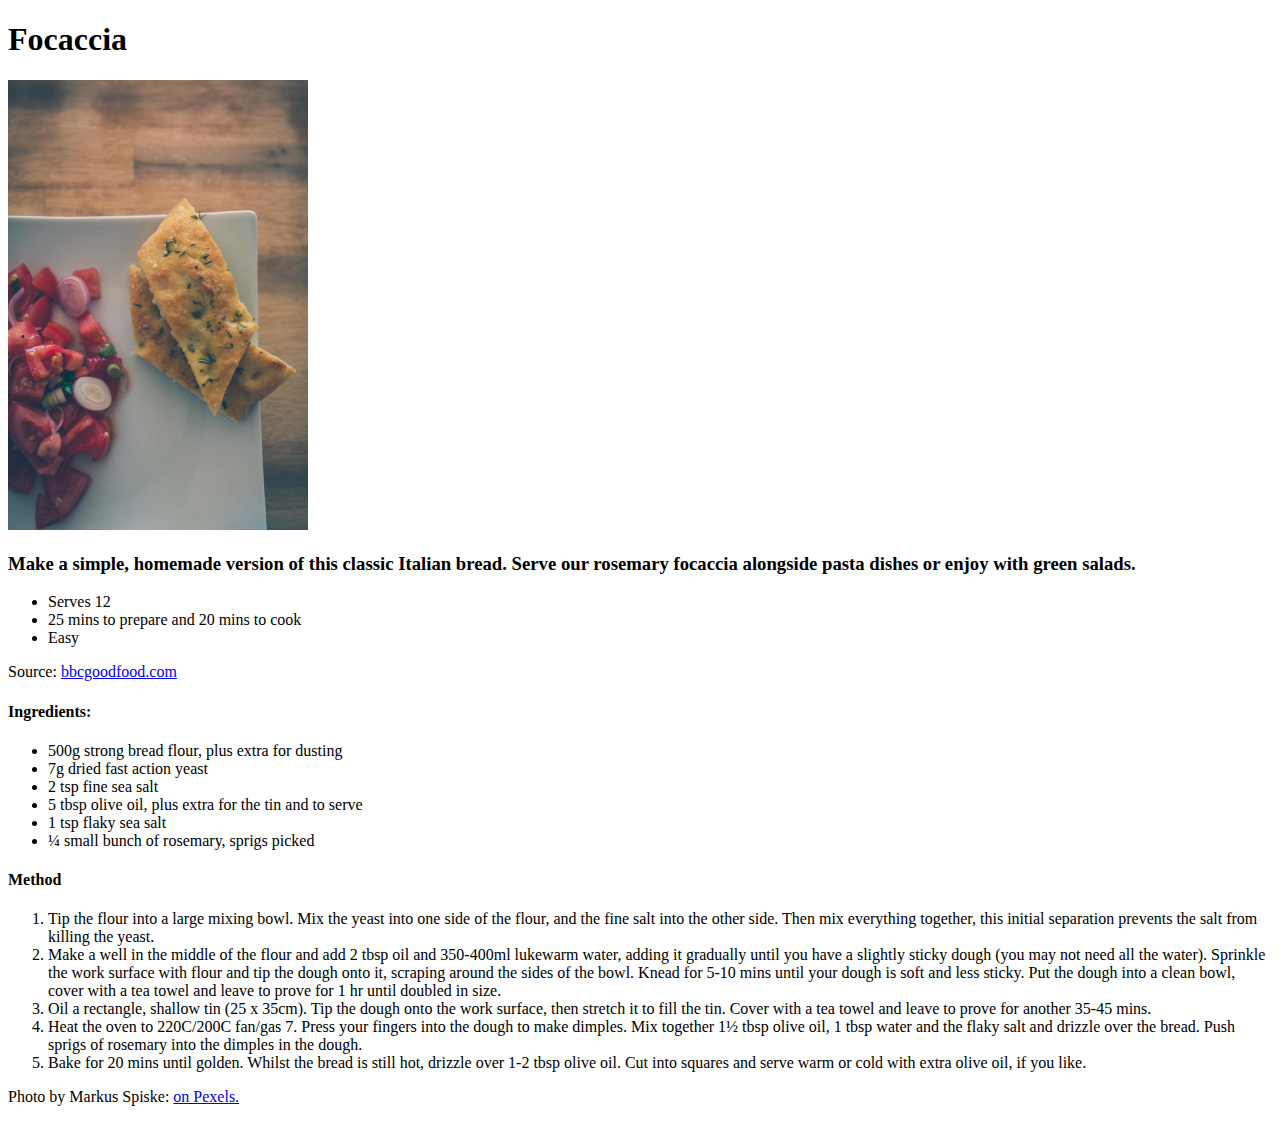
==== recipes/focaccia.html @ 7fc999e2 "Commiting the exercise first edition." ====
<!DOCTYPE html>
<html lang="en">
<head>
    <meta charset="UTF-8">
    <meta name="viewport" content="width=device-width, initial-scale=1.0">
    <title>Focaccia</title>
</head>
<body>
    <article class="recipe">
        <header id="title">
            <h1>Focaccia</h1>
            <img src="../images/pexels-markus-spiske-95217.jpg" alt="tasty focaccia" width="300px">
            <h3>
                Make a simple, homemade version of this classic Italian bread. Serve our rosemary focaccia alongside pasta dishes or enjoy with green salads.
            </h3>
            <div class="dish-informations">
                <ul>
                    <li>Serves 12</li>
                    <li>25 mins to prepare and 20 mins to cook</li>
                    <li>Easy</li>
                </ul>
            </div>
            <p> Source: <a href="https://www.bbcgoodfood.com/recipes/focaccia" target="_blank" rel="noopener noreferrer">bbcgoodfood.com</a></p>
        </header>
        <section id="ingredients">
            <h4>Ingredients:</h4>
            <ul>
                <li>500g strong bread flour, plus extra for dusting</li>
                <li>7g dried fast action yeast</li>
                <li>2 tsp fine sea salt</li>
                <li>5 tbsp olive oil, plus extra for the tin and to serve</li>
                <li>1 tsp flaky sea salt</li>
                <li>¼ small bunch of rosemary, sprigs picked</li>
            </ul>
        </section>
        <section id="method">
            <h4>Method</h4>
                <ol>
                    <li>
                        Tip the flour into a large mixing bowl. Mix the yeast into one side of the flour, and the fine salt into the other side. Then mix everything together, this initial separation prevents the salt from killing the yeast.
                    </li>
                    <li>
                        Make a well in the middle of the flour and add 2 tbsp oil and 350-400ml lukewarm water, adding it gradually until you have a slightly sticky dough (you may not need all the water). Sprinkle the work surface with flour and tip the dough onto it, scraping around the sides of the bowl. Knead for 5-10 mins until your dough is soft and less sticky. Put the dough into a clean bowl, cover with a tea towel and leave to prove for 1 hr until doubled in size.
                    </li>
                    <li>
                        Oil a rectangle, shallow tin (25 x 35cm). Tip the dough onto the work surface, then stretch it to fill the tin. Cover with a tea towel and leave to prove for another 35-45 mins.
                    </li>
                    <li>
                        Heat the oven to 220C/200C fan/gas 7. Press your fingers into the dough to make dimples. Mix together 1½ tbsp olive oil, 1 tbsp water and the flaky salt and drizzle over the bread. Push sprigs of rosemary into the dimples in the dough.
                    </li>
                    <li>
                        Bake for 20 mins until golden. Whilst the bread is still hot, drizzle over 1-2 tbsp olive oil. Cut into squares and serve warm or cold with extra olive oil, if you like.
                    </li>
                </ol>
         </section>
    </article>

    <footer>
        <p>Photo by Markus Spiske: <a href="https://www.pexels.com/photo/sliced-pizza-on-white-ceramic-plate-95217/" target="_blank" rel="noopener noreferrer">on Pexels.</a></p>
    </footer>

</body>
</html>
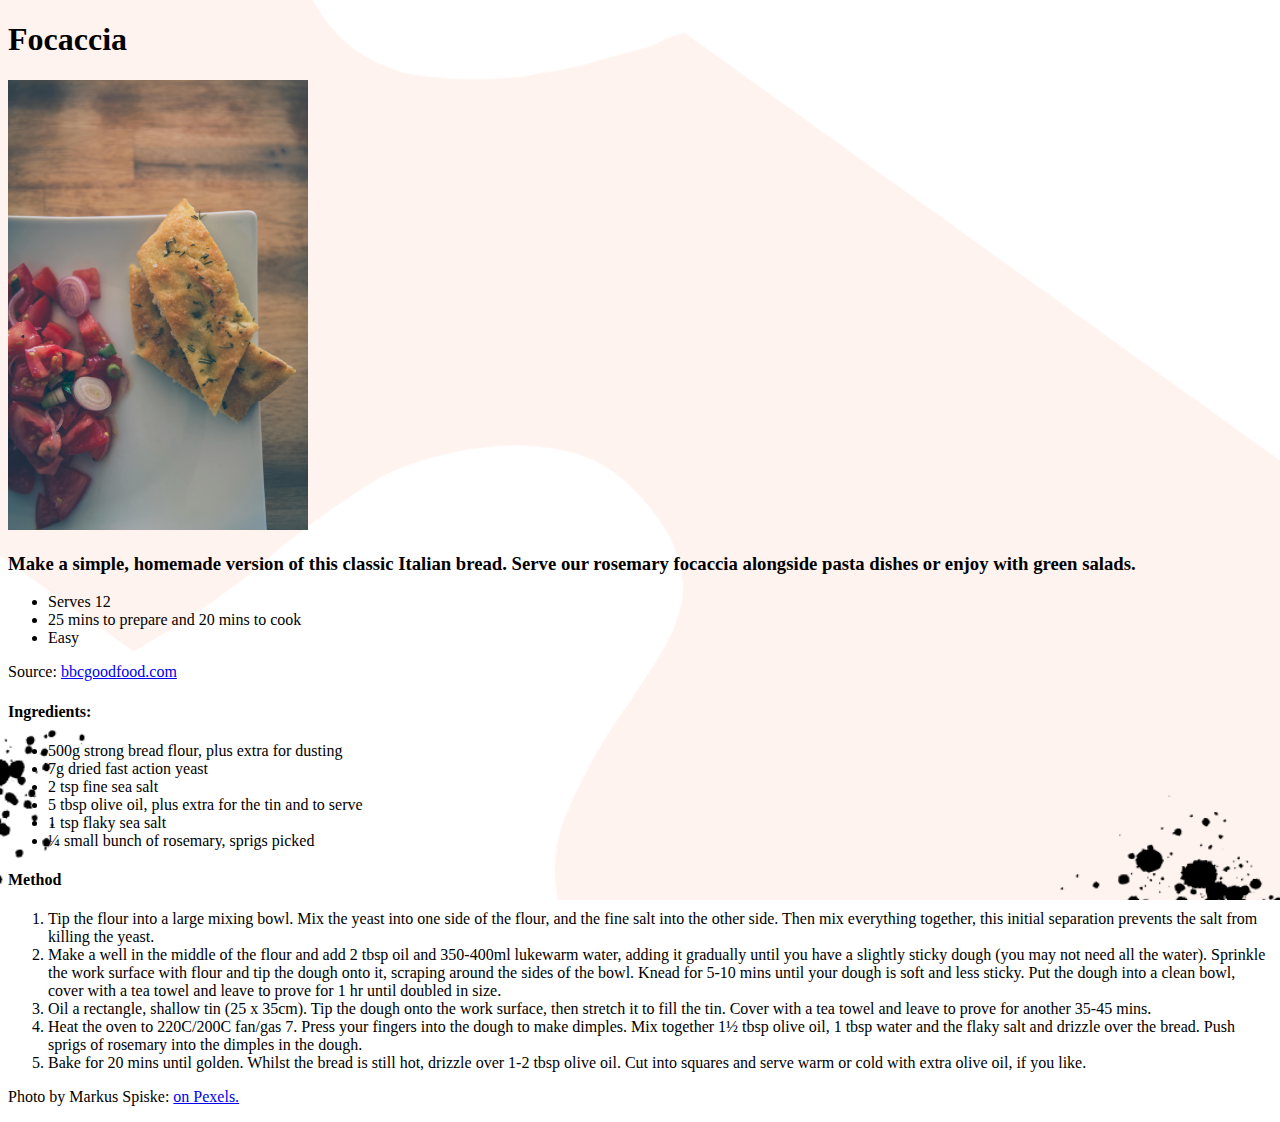
==== commit d294bb81: "Add background image to pages" ====
--- a/recipes/focaccia.html
+++ b/recipes/focaccia.html
@@ -59,5 +59,13 @@
         <p>Photo by Markus Spiske: <a href="https://www.pexels.com/photo/sliced-pizza-on-white-ceramic-plate-95217/" target="_blank" rel="noopener noreferrer">on Pexels.</a></p>
     </footer>
 
+    <style>
+        body {
+          background-image: url('../images/recipe-background.png');
+          background-repeat: no-repeat;
+          background-attachment: fixed;
+          background-size: cover;
+        }
+        </style>
 </body>
 </html>